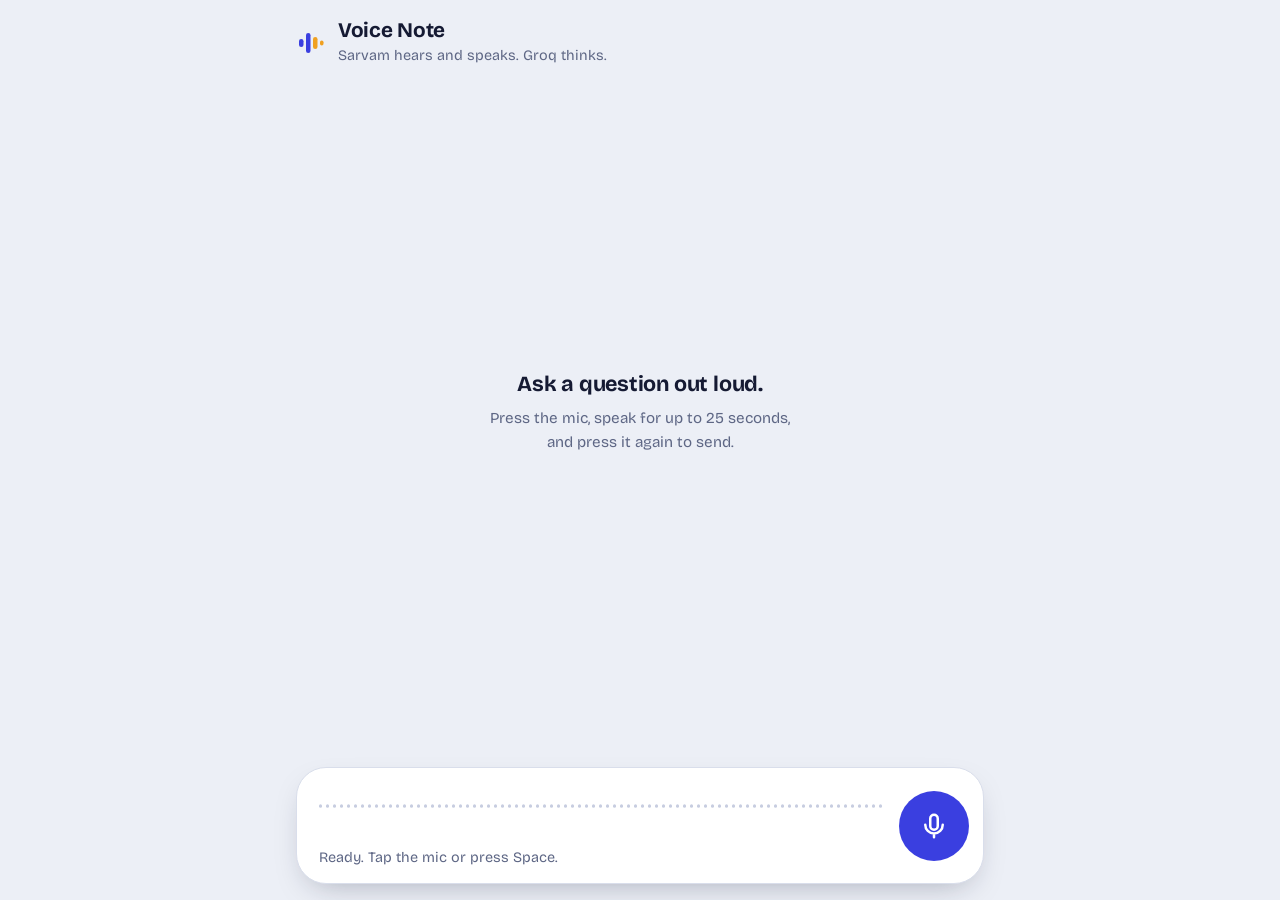
==== voicenote/index.html @ 66abcb2b "Voice note assistant Added" ====
<!doctype html>
<html lang="en">
<head>
<meta charset="utf-8">
<meta name="viewport" content="width=device-width, initial-scale=1">
<title>Voice Note</title>
<link rel="preconnect" href="https://fonts.googleapis.com">
<link rel="preconnect" href="https://fonts.gstatic.com" crossorigin>
<link href="https://fonts.googleapis.com/css2?family=Bricolage+Grotesque:opsz,wght@12..96,400;12..96,600;12..96,700&display=swap" rel="stylesheet">
<style>
  :root {
    --ground:#ECEFF6; --surface:#FFFFFF; --ink:#151A33; --muted:#5E6785; --line:#D9DEEB;
    --accent:#3A3FE0; --you:#3A3FE0; --marigold:#F0A020; --rec:#E5484D; --rec-ink:#C2262B;
    --idle-bar:#C7CDE0; --bot-bar-idle:#D7DBEA; --shadow:0 12px 32px -14px rgba(21,26,51,.35);
  }
  @media (prefers-color-scheme: dark) {
    :root {
      --ground:#0D0F1E; --surface:#171A30; --ink:#ECEEF8; --muted:#9AA2C0; --line:#262A45;
      --accent:#7D83FF; --you:#4A50F0; --marigold:#FFB547; --rec:#FF6369; --rec-ink:#FF8A8F;
      --idle-bar:#323757; --bot-bar-idle:#33385A; --shadow:0 12px 32px -14px rgba(0,0,0,.7);
    }
  }
  * { box-sizing:border-box; }
  html, body { height:100%; }
  body {
    margin:0; background:var(--ground); color:var(--ink);
    font:16px/1.5 "Bricolage Grotesque", system-ui, -apple-system, "Segoe UI", sans-serif;
    -webkit-font-smoothing:antialiased;
  }
  .app {
    max-width:720px; margin:0 auto; height:100dvh; padding:0 16px;
    display:grid; grid-template-rows:auto 1fr auto;
  }

  /* header */
  header { display:flex; align-items:center; justify-content:space-between; gap:12px; padding:20px 0 12px; }
  .brand { display:flex; align-items:center; gap:12px; min-width:0; }
  .brand svg { flex:none; }
  h1 { margin:0; font-size:1.3rem; line-height:1.1; font-weight:700; letter-spacing:-.015em; }
  .tagline { margin:2px 0 0; color:var(--muted); font-size:.9rem; }
  .ghost {
    font:inherit; font-size:.85rem; background:none; color:var(--muted); cursor:pointer;
    border:1px solid var(--line); border-radius:999px; padding:6px 14px;
    white-space:nowrap; flex:none;
  }
  .ghost:hover { color:var(--ink); border-color:var(--muted); }
  .ghost[hidden] { display:none; }

  /* conversation */
  main { overflow-y:auto; display:flex; flex-direction:column; gap:14px; padding:8px 2px 20px; }
  .empty { margin:auto; text-align:center; max-width:30ch; color:var(--muted); }
  .empty strong { display:block; color:var(--ink); font-size:1.35rem; line-height:1.25; letter-spacing:-.01em; margin-bottom:8px; }
  .empty span { font-size:.95rem; }

  .bubble { max-width:min(88%, 470px); padding:12px 14px 12px 12px; border-radius:22px; display:flex; flex-direction:column; gap:8px; animation:rise .18s ease-out; }
  .bubble.you { align-self:flex-end; background:var(--you); color:#fff; border-bottom-right-radius:6px; }
  .bubble.bot { align-self:flex-start; background:var(--surface); border:1px solid var(--line); border-bottom-left-radius:6px; }
  .voice { display:flex; align-items:center; gap:10px; }
  .play {
    flex:none; width:38px; height:38px; border:0; border-radius:50%; cursor:pointer;
    display:grid; place-items:center;
  }
  .you .play { background:#fff; color:var(--you); }
  .bot .play { background:var(--marigold); color:#1c1500; }
  .wave { flex:1; min-width:130px; height:32px; display:flex; align-items:center; gap:3px; }
  .wave i { flex:1; min-width:2px; border-radius:2px; transition:background .12s; }
  .you .wave i { background:rgba(255,255,255,.4); }
  .you .wave i.on { background:#fff; }
  .bot .wave i { background:var(--bot-bar-idle); }
  .bot .wave i.on { background:var(--marigold); }
  .time { font-size:.78rem; font-variant-numeric:tabular-nums; opacity:.85; min-width:2.7em; text-align:right; }
  .text { margin:0; padding:0 4px; }
  .pending .text { animation:blink 1.1s ease-in-out infinite; opacity:.85; }
  .meta { margin:0; padding:2px 4px 0; font-size:.78rem; line-height:1.45; color:var(--muted); border-top:1px solid var(--line); padding-top:8px; }

  /* dock */
  footer { padding:8px 0 max(16px, env(safe-area-inset-bottom)); }
  .dock {
    background:var(--surface); border:1px solid var(--line); border-radius:30px; box-shadow:var(--shadow);
    padding:14px 14px 14px 22px; display:grid; grid-template-columns:1fr auto; align-items:center; gap:16px;
  }
  .meter { min-width:0; }
  #live { display:block; width:100%; height:48px; }
  .limit { height:3px; margin-top:6px; border-radius:2px; background:var(--line); overflow:hidden; opacity:0; transition:opacity .2s; }
  .limit i { display:block; height:100%; background:var(--rec); transform-origin:left; transform:scaleX(0); }
  body[data-state="recording"] .limit { opacity:1; }
  #status { margin:8px 0 0; font-size:.9rem; color:var(--muted); min-height:1.4em; }
  #status.err { color:var(--rec-ink); }
  body[data-state="recording"] #status { color:var(--ink); }

  .mic {
    position:relative; width:70px; height:70px; border:0; border-radius:50%; cursor:pointer;
    background:var(--accent); color:#fff; display:grid; place-items:center;
    transition:transform .15s, background .2s;
  }
  .mic:active { transform:scale(.95); }
  .mic:disabled { opacity:.55; cursor:progress; }
  body[data-state="recording"] .mic { background:var(--rec); }
  .mic::after { content:""; position:absolute; inset:-6px; border-radius:50%; border:2px solid var(--rec); opacity:0; pointer-events:none; }
  body[data-state="recording"] .mic::after { animation:pulse 1.4s ease-out infinite; }
  button:focus-visible { outline:3px solid var(--marigold); outline-offset:3px; }
  kbd { font:inherit; font-size:.8rem; border:1px solid var(--line); border-radius:6px; padding:0 6px; }

  @keyframes pulse { 0% { transform:scale(.92); opacity:.7; } 100% { transform:scale(1.4); opacity:0; } }
  @keyframes rise { from { opacity:0; transform:translateY(6px); } to { opacity:1; transform:none; } }
  @keyframes blink { 50% { opacity:.45; } }
  @media (prefers-reduced-motion: reduce) {
    .bubble, .pending .text, body[data-state="recording"] .mic::after { animation:none; }
    .mic, .wave i, .limit { transition:none; }
  }
  @media (max-width:480px) {
    .dock { padding:12px 12px 12px 16px; gap:12px; }
    .mic { width:64px; height:64px; }
    .bubble { max-width:92%; }
    .wave { min-width:90px; }
  }
</style>
</head>
<body data-state="idle">
<div class="app">
  <header>
    <div class="brand">
      <svg width="30" height="30" viewBox="0 0 30 30" aria-hidden="true">
        <rect x="3" y="11" width="4.5" height="8" rx="2.25" style="fill:var(--accent)"/>
        <rect x="10" y="5" width="4.5" height="20" rx="2.25" style="fill:var(--accent)"/>
        <rect x="17" y="9" width="4.5" height="12" rx="2.25" style="fill:var(--marigold)"/>
        <rect x="24" y="12.5" width="3.5" height="5" rx="1.75" style="fill:var(--marigold)"/>
      </svg>
      <div>
        <h1>Voice Note</h1>
        <p class="tagline">Sarvam hears and speaks. Groq thinks.</p>
      </div>
    </div>
    <button class="ghost" id="clear" type="button" hidden>Clear chat</button>
  </header>

  <main id="chat" aria-live="polite">
    <div class="empty" id="empty">
      <strong>Ask a question out loud.</strong>
      <span>Press the mic, speak for up to 25 seconds, and press it again to send.</span>
    </div>
  </main>

  <footer>
    <div class="dock">
      <div class="meter">
        <canvas id="live" aria-hidden="true"></canvas>
        <div class="limit" aria-hidden="true"><i id="limitFill"></i></div>
        <p id="status" role="status">Ready. Tap the mic or press <kbd>Space</kbd>.</p>
      </div>
      <button class="mic" id="mic" type="button" aria-label="Start recording"></button>
    </div>
  </footer>
</div>

<script>
const MAX_SECONDS = 25;       // Sarvam REST STT accepts up to 30 s per request
const TARGET_RATE = 16000;    // 16 kHz mono WAV for speech-to-text
const BARS = 36;              // bars drawn in each voice-note bubble
const READY = "Ready. Tap the mic or press Space.";

const $ = id => document.getElementById(id);
const chat = $("chat"), micBtn = $("mic"), statusEl = $("status"), clearBtn = $("clear");
const canvas = $("live"), limitFill = $("limitFill");
const reduceMotion = matchMedia("(prefers-reduced-motion: reduce)").matches;

const ICON_MIC = '<svg width="30" height="30" viewBox="0 0 24 24" fill="none" stroke="currentColor" stroke-width="2" stroke-linecap="round" stroke-linejoin="round" aria-hidden="true"><rect x="9" y="3" width="6" height="12" rx="3"/><path d="M5 11a7 7 0 0 0 14 0M12 18v3"/></svg>';
const ICON_STOP = '<svg width="26" height="26" viewBox="0 0 24 24" fill="currentColor" aria-hidden="true"><rect x="6" y="6" width="12" height="12" rx="2.5"/></svg>';
const ICON_PLAY = '<svg width="16" height="16" viewBox="0 0 24 24" fill="currentColor" aria-hidden="true"><path d="M8 5.5v13a1 1 0 0 0 1.5.86l10.5-6.5a1 1 0 0 0 0-1.72L9.5 4.64A1 1 0 0 0 8 5.5z"/></svg>';
const ICON_PAUSE = '<svg width="16" height="16" viewBox="0 0 24 24" fill="currentColor" aria-hidden="true"><rect x="6" y="5" width="4.5" height="14" rx="1.5"/><rect x="13.5" y="5" width="4.5" height="14" rx="1.5"/></svg>';

let history = [];              // [{role, content}] text only, sent to the server each turn
let state = "idle";            // idle | recording | processing | speaking
let ctx, stream, source, processor, chunks = [], levels = [];
let startedAt = 0, stopTimer = null, tickTimer = null;
let currentPlayer = null;

/* ---------- state ---------- */
function setState(next, text, isErr = false) {
  state = next;
  document.body.dataset.state = next;
  statusEl.textContent = text;
  statusEl.classList.toggle("err", isErr);
  statusEl.setAttribute("role", isErr ? "alert" : "status");
  micBtn.innerHTML = next === "recording" ? ICON_STOP : ICON_MIC;
  micBtn.setAttribute("aria-label", next === "recording" ? "Stop and send" : "Start recording");
  micBtn.disabled = next === "processing";
}
const fmt = s => isFinite(s) && s > 0 ? Math.floor(s / 60) + ":" + String(Math.floor(s % 60)).padStart(2, "0") : "0:00";

function friendlyError(msg) {
  msg = String(msg || "Something went wrong.");
  if (/insufficient_quota|No credits/i.test(msg)) return "Sarvam credits have run out. Add credits in the Sarvam dashboard and try again.";
  return msg.length > 140 ? msg.slice(0, 140) + "…" : msg;
}

/* ---------- live meter (canvas) ---------- */
function drawMeter(t) {
  const dpr = window.devicePixelRatio || 1;
  const w = canvas.clientWidth, h = canvas.clientHeight;
  if (canvas.width !== Math.round(w * dpr) || canvas.height !== Math.round(h * dpr)) {
    canvas.width = Math.round(w * dpr); canvas.height = Math.round(h * dpr);
  }
  const g = canvas.getContext("2d");
  g.setTransform(dpr, 0, 0, dpr, 0, 0);
  g.clearRect(0, 0, w, h);
  const css = getComputedStyle(document.documentElement);
  const colRec = css.getPropertyValue("--rec").trim();
  const colAccent = css.getPropertyValue("--accent").trim();
  const colIdle = css.getPropertyValue("--idle-bar").trim();
  const bar = 3, gap = 4, n = Math.max(1, Math.floor((w + gap) / (bar + gap)));
  for (let i = 0; i < n; i++) {
    let amp = 0.07, color = colIdle;
    if (state === "recording") {
      const idx = levels.length - n + i;
      amp = idx >= 0 ? Math.max(0.07, levels[idx]) : 0.07;
      color = idx >= 0 ? colRec : colIdle;
    } else if (state === "processing") {
      amp = reduceMotion ? 0.12 : 0.08 + 0.55 * Math.pow((Math.sin(t / 240 - i * 0.32) + 1) / 2, 3);
      color = colAccent;
    }
    const bh = Math.max(3, amp * h), x = i * (bar + gap), y = (h - bh) / 2;
    g.fillStyle = color;
    g.beginPath();
    if (g.roundRect) g.roundRect(x, y, bar, bh, 1.5); else g.rect(x, y, bar, bh);
    g.fill();
  }
}
(function loop(t) { if (!document.hidden) drawMeter(t); requestAnimationFrame(loop); })(0);

/* ---------- audio helpers ---------- */
function encodeWav(samples, inRate) {
  const ratio = inRate / TARGET_RATE;
  const outLen = Math.floor(samples.length / ratio);
  const pcm = new Int16Array(outLen);
  for (let i = 0; i < outLen; i++) {
    const s = Math.max(-1, Math.min(1, samples[Math.floor(i * ratio)]));
    pcm[i] = s < 0 ? s * 0x8000 : s * 0x7fff;
  }
  const buf = new ArrayBuffer(44 + pcm.length * 2);
  const v = new DataView(buf);
  const w = (o, s) => [...s].forEach((c, i) => v.setUint8(o + i, c.charCodeAt(0)));
  w(0, "RIFF"); v.setUint32(4, 36 + pcm.length * 2, true); w(8, "WAVE"); w(12, "fmt ");
  v.setUint32(16, 16, true); v.setUint16(20, 1, true); v.setUint16(22, 1, true);
  v.setUint32(24, TARGET_RATE, true); v.setUint32(28, TARGET_RATE * 2, true);
  v.setUint16(32, 2, true); v.setUint16(34, 16, true); w(36, "data");
  v.setUint32(40, pcm.length * 2, true);
  new Int16Array(buf, 44).set(pcm);
  return new Blob([buf], { type: "audio/wav" });
}

function peaksFrom(samples, n) {
  const size = Math.max(1, Math.floor(samples.length / n)), out = [];
  let max = 0;
  for (let i = 0; i < n; i++) {
    let m = 0;
    const s = i * size, e = Math.min(samples.length, s + size);
    for (let j = s; j < e; j++) { const a = Math.abs(samples[j]); if (a > m) m = a; }
    out.push(m); if (m > max) max = m;
  }
  return out.map(v => max ? Math.max(0.1, Math.pow(v / max, 0.7)) : 0.1);
}

async function decodeReply(b64) {
  const bin = atob(b64), bytes = new Uint8Array(bin.length);
  for (let i = 0; i < bin.length; i++) bytes[i] = bin.charCodeAt(i);
  const url = URL.createObjectURL(new Blob([bytes], { type: "audio/wav" }));
  try {
    const ac = new (window.AudioContext || window.webkitAudioContext)();
    const buf = await ac.decodeAudioData(bytes.buffer.slice(0));
    ac.close();
    return { url, duration: buf.duration, peaks: peaksFrom(buf.getChannelData(0), BARS) };
  } catch (e) {
    return { url, duration: 0, peaks: Array.from({ length: BARS }, (_, i) => 0.25 + 0.5 * Math.abs(Math.sin(i * 0.9))) };
  }
}

/* ---------- empty state ---------- */
function showEmpty() {
  chat.innerHTML = '<div class="empty" id="empty"><strong>Ask a question out loud.</strong><span>Press the mic, speak for up to 25 seconds, and press it again to send.</span></div>';
  clearBtn.hidden = true;
}

/* ---------- voice-note bubbles ---------- */
function addBubble(role, { peaks, duration, url, text, pending = false, meta = "" }) {
  const empty = $("empty");
  if (empty) empty.remove();
  clearBtn.hidden = false;

  const el = document.createElement("article");
  el.className = "bubble " + role + (pending ? " pending" : "");
  const row = document.createElement("div"); row.className = "voice";
  const btn = document.createElement("button");
  btn.type = "button"; btn.className = "play"; btn.innerHTML = ICON_PLAY;
  btn.setAttribute("aria-label", "Play voice note");
  const wave = document.createElement("div"); wave.className = "wave"; wave.setAttribute("aria-hidden", "true");
  const bars = peaks.map(p => { const b = document.createElement("i"); b.style.height = Math.round(16 + p * 84) + "%"; wave.appendChild(b); return b; });
  const time = document.createElement("span"); time.className = "time"; time.textContent = fmt(duration);
  row.append(btn, wave, time);
  const p = document.createElement("p"); p.className = "text"; p.textContent = text;
  el.append(row, p);
  if (meta) {
    const m = document.createElement("p"); m.className = "meta"; m.textContent = meta;
    el.append(m);
  }
  chat.appendChild(el);
  chat.scrollTo({ top: chat.scrollHeight, behavior: reduceMotion ? "auto" : "smooth" });

  let audio = null;
  const api = {
    el, setText(t) { p.textContent = t; el.classList.remove("pending"); },
    paint(frac) { const k = Math.floor(frac * bars.length); bars.forEach((b, i) => b.classList.toggle("on", i < k)); },
    resetUi() {
      btn.innerHTML = ICON_PLAY; btn.setAttribute("aria-label", "Play voice note");
      time.textContent = fmt(duration);
      if (state === "speaking") setState("idle", READY);
    },
    async play() {
      if (currentPlayer && currentPlayer !== api) currentPlayer.stop();
      if (!audio) {
        audio = new Audio(url);
        audio.addEventListener("loadedmetadata", () => { if (!duration) { duration = audio.duration; time.textContent = fmt(duration); } });
        audio.addEventListener("timeupdate", () => {
          const d = audio.duration || duration || 1;
          api.paint(audio.currentTime / d);
          time.textContent = fmt(Math.max(0, d - audio.currentTime));
        });
        audio.addEventListener("ended", () => { api.paint(0); api.resetUi(); currentPlayer = null; });
      }
      currentPlayer = api;
      await audio.play();
      btn.innerHTML = ICON_PAUSE; btn.setAttribute("aria-label", "Pause voice note");
      if (role === "bot" && state === "idle") setState("speaking", "Speaking…");
    },
    pause() { if (audio) audio.pause(); api.resetUi(); },
    stop() { if (audio) { audio.pause(); audio.currentTime = 0; } api.paint(0); api.resetUi(); if (currentPlayer === api) currentPlayer = null; },
  };
  btn.addEventListener("click", () => { (audio && !audio.paused) ? api.pause() : api.play().catch(() => {}); });
  return api;
}

/* ---------- recording ---------- */
function teardownAudio() {
  clearTimeout(stopTimer); clearInterval(tickTimer);
  try { processor.disconnect(); source.disconnect(); } catch (e) {}
  if (stream) stream.getTracks().forEach(t => t.stop());
  limitFill.style.transform = "scaleX(0)";
}

async function startRecording() {
  if (currentPlayer) currentPlayer.stop();
  try {
    stream = await navigator.mediaDevices.getUserMedia({ audio: true });
  } catch (e) {
    setState("idle", "Microphone access is blocked. Allow it in the address bar and try again.", true);
    return;
  }
  ctx = new (window.AudioContext || window.webkitAudioContext)();
  source = ctx.createMediaStreamSource(stream);
  processor = ctx.createScriptProcessor(4096, 1, 1);
  chunks = []; levels = [];
  processor.onaudioprocess = e => {
    const data = new Float32Array(e.inputBuffer.getChannelData(0));
    chunks.push(data);
    const half = data.length >> 1;
    for (const [a, b] of [[0, half], [half, data.length]]) {
      let sum = 0; for (let i = a; i < b; i++) sum += data[i] * data[i];
      levels.push(Math.min(1, Math.sqrt(sum / (b - a)) * 7));
    }
    if (levels.length > 600) levels.splice(0, levels.length - 600);
  };
  source.connect(processor);
  processor.connect(ctx.destination);
  startedAt = performance.now();
  setState("recording", "Listening… " + MAX_SECONDS + "s left");
  tickTimer = setInterval(() => {
    const el = (performance.now() - startedAt) / 1000;
    limitFill.style.transform = "scaleX(" + Math.min(1, el / MAX_SECONDS) + ")";
    if (state === "recording") statusEl.textContent = "Listening… " + Math.max(0, Math.ceil(MAX_SECONDS - el)) + "s left";
  }, 200);
  stopTimer = setTimeout(stopRecording, MAX_SECONDS * 1000);
}

function cancelRecording() {
  if (state !== "recording") return;
  teardownAudio(); ctx.close();
  setState("idle", READY);
}

async function stopRecording() {
  if (state !== "recording") return;
  teardownAudio();
  const rate = ctx.sampleRate;
  await ctx.close();
  const total = chunks.reduce((n, c) => n + c.length, 0);
  if (total / rate < 0.4) { setState("idle", "That was too short. Hold on a little longer and try again.", true); return; }
  const samples = new Float32Array(total);
  let off = 0; for (const c of chunks) { samples.set(c, off); off += c.length; }
  const wav = encodeWav(samples, rate);
  const mine = addBubble("you", {
    peaks: peaksFrom(samples, BARS), duration: total / rate,
    url: URL.createObjectURL(wav), text: "Transcribing…", pending: true,
  });
  await sendAudio(wav, mine);
}

// "4:42:10 PM. Answered in 3.4 s: speech-to-text 0.8, LLM 1.1, text-to-speech 1.5 (browser round trip 3.6 s)."
function metaLine(m, roundTrip) {
  if (!m || !m.latency_seconds) return "";
  const l = m.latency_seconds, s = v => (typeof v === "number" ? v.toFixed(1) : "?");
  return m.date + ", " + m.time + ". Answered in " + s(l.total) + " s: speech-to-text " + s(l.speech_to_text) +
         ", LLM " + s(l.llm) + ", text-to-speech " + s(l.text_to_speech) +
         " (browser round trip " + roundTrip.toFixed(1) + " s).";
}

async function sendAudio(wav, mine) {
  const sentAt = performance.now();      // client-side latency: Stop dabane se jawab aane tak
  setState("processing", "Thinking…");
  const form = new FormData();
  form.append("audio", wav, "audio.wav");
  form.append("history", JSON.stringify(history));
  try {
    const res = await fetch("/api/voice", { method: "POST", body: form });
    let data = {};
    try { data = await res.json(); } catch (e) {}
    if (!res.ok) throw new Error(data.detail || "The server returned an error (" + res.status + ").");
    const roundTrip = (performance.now() - sentAt) / 1000;
    mine.setText(data.transcript);
    history.push({ role: "user", content: data.transcript }, { role: "assistant", content: data.reply });
    const reply = await decodeReply(data.audio_base64);
    const bot = addBubble("bot", { peaks: reply.peaks, duration: reply.duration, url: reply.url, text: data.reply,
                                   meta: metaLine(data.metadata, roundTrip) });
    setState("idle", READY);
    try { await bot.play(); } catch (e) { setState("idle", "Press play to hear the answer."); }
  } catch (e) {
    mine.el.remove();
    if (!chat.querySelector(".bubble")) showEmpty();
    setState("idle", friendlyError(e.message), true);
  }
}

/* ---------- controls ---------- */
function toggleRecording() {
  if (state === "recording") stopRecording();
  else if (state === "idle" || state === "speaking") startRecording();
}
micBtn.addEventListener("click", toggleRecording);
clearBtn.addEventListener("click", () => {
  if (currentPlayer) currentPlayer.stop();
  history = [];
  showEmpty();
  setState("idle", READY);
});
document.addEventListener("keydown", e => {
  if (e.code === "Space" && !e.target.closest("button, a, input, textarea")) { e.preventDefault(); toggleRecording(); }
  if (e.code === "Escape") cancelRecording();
});
setState("idle", READY);
</script>
</body>
</html>
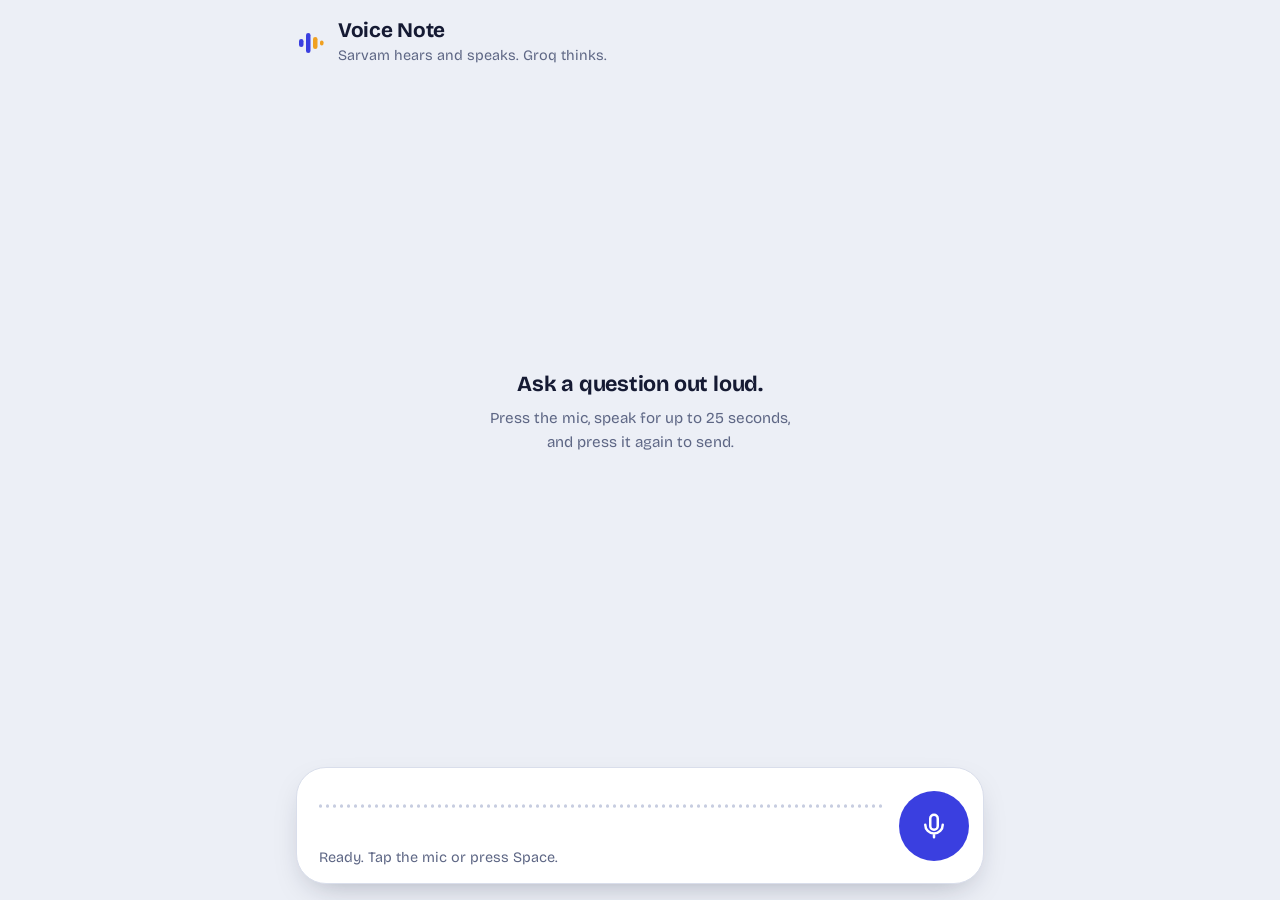
==== commit ecca7d76: "Voicenote added" ====
--- a/voicenote/index.html
+++ b/voicenote/index.html
@@ -169,6 +169,7 @@
 const ICON_PLAY = '<svg width="16" height="16" viewBox="0 0 24 24" fill="currentColor" aria-hidden="true"><path d="M8 5.5v13a1 1 0 0 0 1.5.86l10.5-6.5a1 1 0 0 0 0-1.72L9.5 4.64A1 1 0 0 0 8 5.5z"/></svg>';
 const ICON_PAUSE = '<svg width="16" height="16" viewBox="0 0 24 24" fill="currentColor" aria-hidden="true"><rect x="6" y="5" width="4.5" height="14" rx="1.5"/><rect x="13.5" y="5" width="4.5" height="14" rx="1.5"/></svg>';
 
+const sessionId = crypto.randomUUID();
 let history = [];              // [{role, content}] text only, sent to the server each turn
 let state = "idle";            // idle | recording | processing | speaking
 let ctx, stream, source, processor, chunks = [], levels = [];
@@ -190,7 +191,9 @@
 
 function friendlyError(msg) {
   msg = String(msg || "Something went wrong.");
-  if (/insufficient_quota|No credits/i.test(msg)) return "Sarvam credits have run out. Add credits in the Sarvam dashboard and try again.";
+  if (/insufficient_quota|No credits/i.test(msg)) return "Sarvam credits have run out. Check your Sarvam account and try again.";
+  if (/422|couldn't hear anything|recording is too short|too short/i.test(msg)) return "I couldn't hear that clearly. Please speak a little louder and try again.";
+  if (/502|speech-to-text failed|text-to-speech failed|LLM failed/i.test(msg)) return "The voice service had a temporary problem. Please try again.";
   return msg.length > 140 ? msg.slice(0, 140) + "…" : msg;
 }
 
@@ -396,6 +399,20 @@
   if (total / rate < 0.4) { setState("idle", "That was too short. Hold on a little longer and try again.", true); return; }
   const samples = new Float32Array(total);
   let off = 0; for (const c of chunks) { samples.set(c, off); off += c.length; }
+
+  // Avoid sending silent recordings to the API (a common cause of 422 errors).
+  let peak = 0, sumSquares = 0;
+  for (const sample of samples) {
+    const value = Math.abs(sample);
+    if (value > peak) peak = value;
+    sumSquares += sample * sample;
+  }
+  const rms = Math.sqrt(sumSquares / Math.max(1, samples.length));
+  if (peak < 0.008 || rms < 0.0015) {
+    setState("idle", "I couldn't hear you. Check your mic and speak a little louder.", true);
+    return;
+  }
+
   const wav = encodeWav(samples, rate);
   const mine = addBubble("you", {
     peaks: peaksFrom(samples, BARS), duration: total / rate,
@@ -419,6 +436,7 @@
   const form = new FormData();
   form.append("audio", wav, "audio.wav");
   form.append("history", JSON.stringify(history));
+  form.append("session_id", sessionId);
   try {
     const res = await fetch("/api/voice", { method: "POST", body: form });
     let data = {};
@@ -448,6 +466,9 @@
 clearBtn.addEventListener("click", () => {
   if (currentPlayer) currentPlayer.stop();
   history = [];
+  const resetForm = new FormData();
+  resetForm.append("session_id", sessionId);
+  fetch("/api/session/reset", { method: "POST", body: resetForm }).catch(console.error);
   showEmpty();
   setState("idle", READY);
 });
